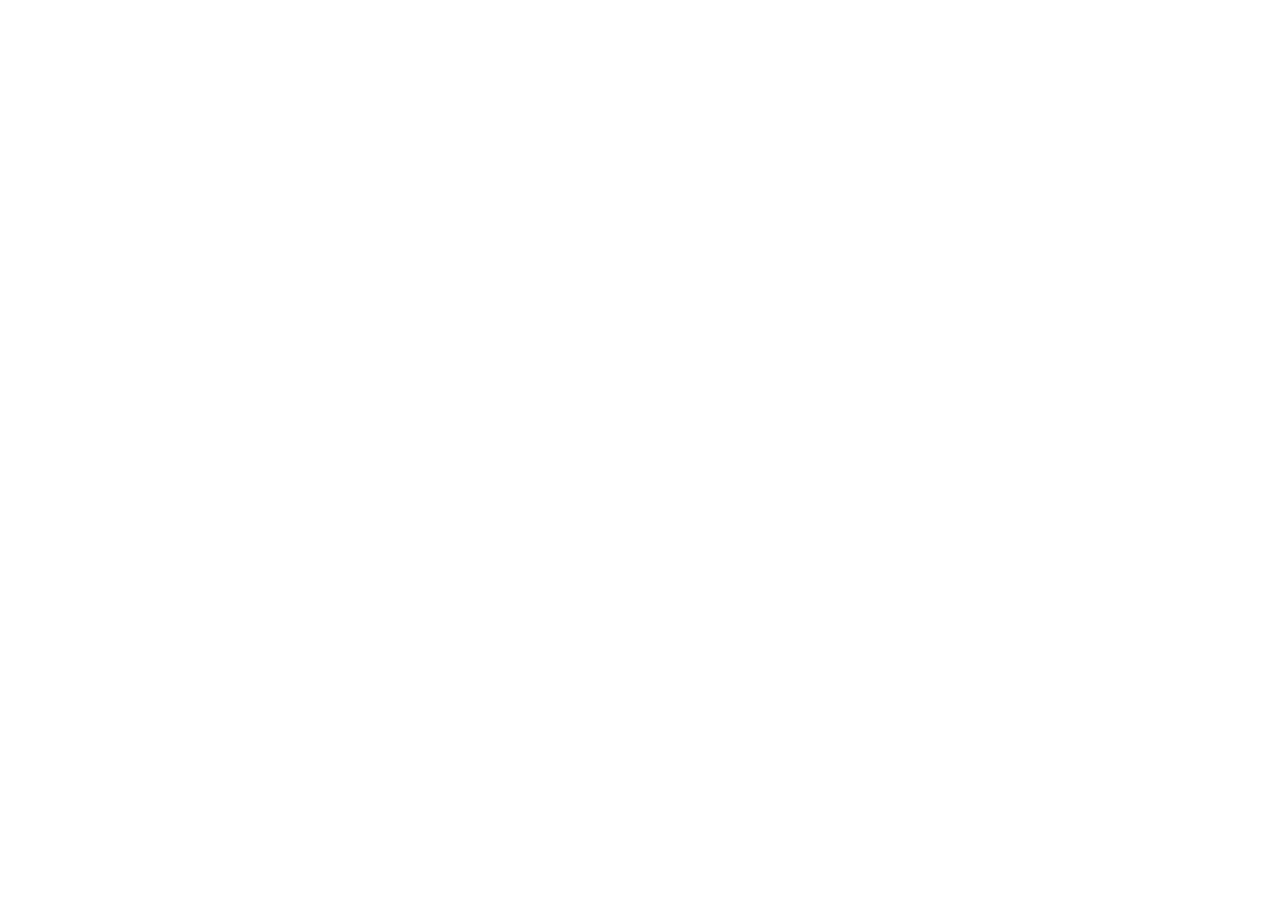
==== tizen/index.html @ 865bf4b4 "feat: implement TV overlay notification system for Tizen apps, including API endpoints and in-memory" ====
<!DOCTYPE html>
<html>
<head>
    <meta charset="utf-8" />
    <meta name="viewport" content="width=device-width, initial-scale=1.0, maximum-scale=1.0">
    <meta name="description" content="Rental PS Smart Billing - Tizen TV overlay"/>

    <title>Rental PS Smart Billing</title>

    <link rel="stylesheet" type="text/css" href="css/style.css"/>
    <script src="js/main.js"></script>
</head>

<body>
  <div id="idle-overlay">
    <h1>Sesi Belum Dimulai</h1>
    <p>Silakan hubungi operator untuk memulai sesi bermain</p>
  </div>
  <div id="warning-banner"></div>
</body>
</html>
---- tizen/css/style.css ----
* {
    box-sizing: border-box;
    margin: 0;
    padding: 0;
    font-family: Lucida Sans, Arial, Helvetica, sans-serif;
}

html,
body {
    width: 100%;
    height: 100%;
    overflow: hidden;
    background-color: transparent;
}

#idle-overlay {
    position: fixed;
    top: 0;
    left: 0;
    width: 100vw;
    height: 100vh;
    display: none;
    flex-direction: column;
    align-items: center;
    justify-content: center;
    background: rgba(0, 0, 0, 0.85);
    color: #ffffff;
    text-align: center;
    z-index: 100;
    padding: 40px;
}

#idle-overlay.show {
    display: flex;
}

#idle-overlay h1 {
    font-size: 72px;
    font-weight: bold;
    margin-bottom: 24px;
    letter-spacing: 1px;
}

#idle-overlay p {
    font-size: 40px;
    color: #dddddd;
    max-width: 80%;
    line-height: 1.4;
}

#warning-banner {
    position: fixed;
    top: 0;
    left: 0;
    width: 100%;
    padding: 28px 40px;
    background: #ff8c00;
    color: #111111;
    font-size: 48px;
    font-weight: bold;
    text-align: center;
    z-index: 200;
    opacity: 0;
    visibility: hidden;
    pointer-events: none;
    transition: opacity 0.3s ease;
}

#warning-banner.show {
    opacity: 1;
    visibility: visible;
}
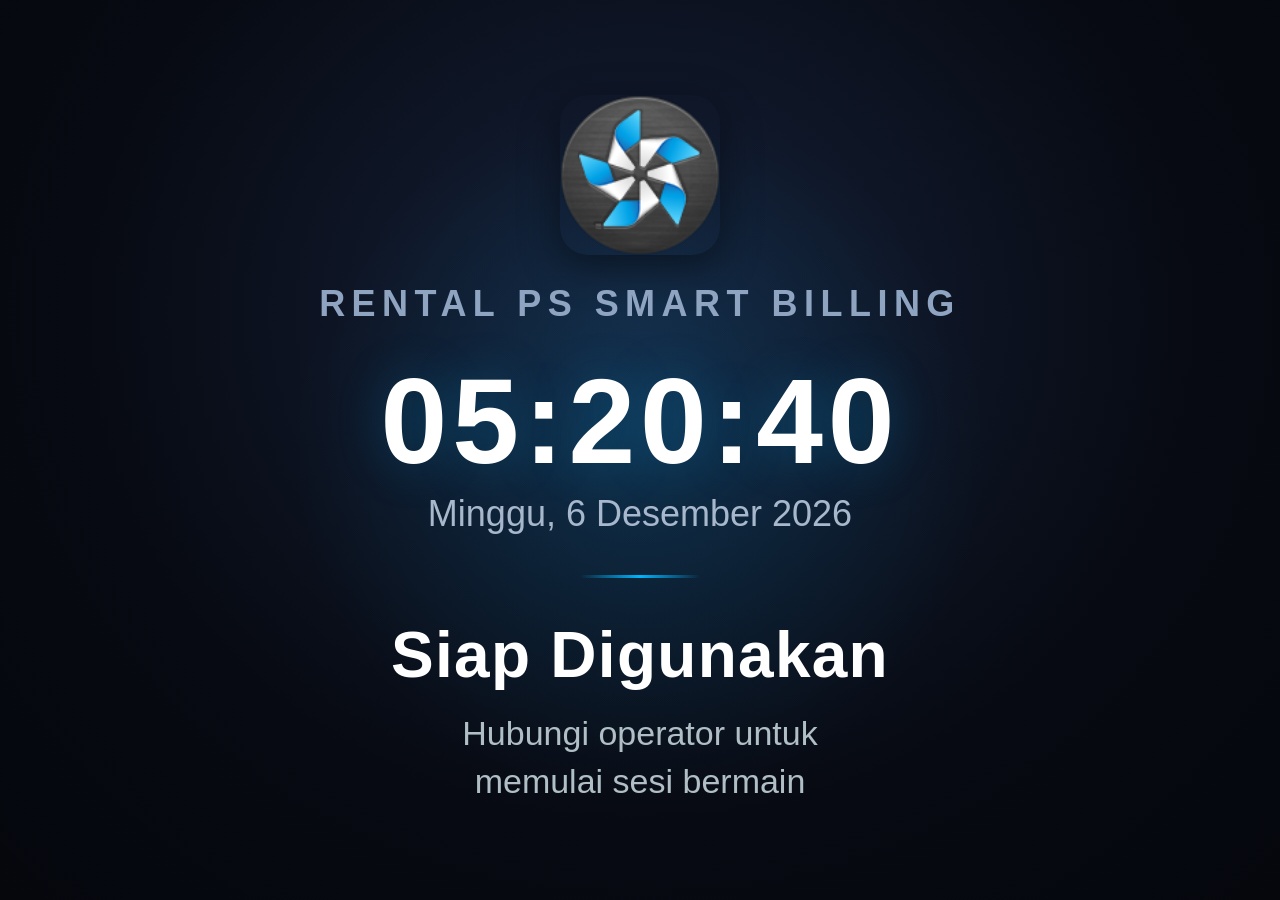
==== commit bec929b5: "feat: implement session end summary dialog and enhance billing service with session overlay manageme" ====
--- a/tizen/index.html
+++ b/tizen/index.html
@@ -3,7 +3,7 @@
 <head>
     <meta charset="utf-8" />
     <meta name="viewport" content="width=device-width, initial-scale=1.0, maximum-scale=1.0">
-    <meta name="description" content="Rental PS Smart Billing - Tizen TV overlay"/>
+    <meta name="description" content="Rental PS Smart Billing - Tizen TV home overlay"/>
 
     <title>Rental PS Smart Billing</title>
 
@@ -12,10 +12,26 @@
 </head>
 
 <body>
-  <div id="idle-overlay">
-    <h1>Sesi Belum Dimulai</h1>
-    <p>Silakan hubungi operator untuk memulai sesi bermain</p>
+  <!-- Halaman depan (pengganti HOME). Disembunyikan saat sesi aktif / sinyal HDMI. -->
+  <div id="home-screen" class="show">
+    <div class="home-glow" aria-hidden="true"></div>
+    <div class="home-content">
+      <img class="home-logo" src="icon.png" alt="Logo" />
+      <p class="home-brand">Rental PS Smart Billing</p>
+      <p id="home-clock" class="home-clock">--:--:--</p>
+      <p id="home-date" class="home-date">—</p>
+      <div class="home-divider" aria-hidden="true"></div>
+      <h1 class="home-title">Siap Digunakan</h1>
+      <p class="home-subtitle">Hubungi operator untuk memulai sesi bermain</p>
+    </div>
   </div>
+
+  <!-- HUD sesi: nama paket + countdown (pojok kanan atas) -->
+  <div id="session-hud">
+    <p id="session-package" class="session-package">—</p>
+    <p id="session-countdown" class="session-countdown">--:--:--</p>
+  </div>
+
   <div id="warning-banner"></div>
 </body>
 </html>
--- a/tizen/css/style.css
+++ b/tizen/css/style.css
@@ -10,42 +10,157 @@
     width: 100%;
     height: 100%;
     overflow: hidden;
-    background-color: transparent;
+    background-color: #070a12;
 }
 
-#idle-overlay {
+/* —— Halaman depan (HOME) —— */
+#home-screen {
     position: fixed;
-    top: 0;
-    left: 0;
-    width: 100vw;
-    height: 100vh;
+    inset: 0;
     display: none;
-    flex-direction: column;
     align-items: center;
     justify-content: center;
-    background: rgba(0, 0, 0, 0.85);
+    z-index: 100;
+    background: radial-gradient(ellipse at 50% 35%, #152038 0%, #070a12 62%, #05070d 100%);
     color: #ffffff;
     text-align: center;
-    z-index: 100;
-    padding: 40px;
+    padding: 48px;
 }
 
-#idle-overlay.show {
+#home-screen.show {
     display: flex;
 }
 
-#idle-overlay h1 {
-    font-size: 72px;
-    font-weight: bold;
-    margin-bottom: 24px;
-    letter-spacing: 1px;
+.home-glow {
+    position: absolute;
+    width: 55vw;
+    height: 55vw;
+    max-width: 900px;
+    max-height: 900px;
+    border-radius: 50%;
+    background: radial-gradient(circle, rgba(0, 180, 255, 0.14) 0%, transparent 70%);
+    pointer-events: none;
 }
 
-#idle-overlay p {
-    font-size: 40px;
-    color: #dddddd;
-    max-width: 80%;
+.home-content {
+    position: relative;
+    z-index: 1;
+    display: flex;
+    flex-direction: column;
+    align-items: center;
+    max-width: 90vw;
+}
+
+.home-logo {
+    width: 160px;
+    height: 160px;
+    object-fit: contain;
+    margin-bottom: 28px;
+    border-radius: 28px;
+    box-shadow: 0 12px 40px rgba(0, 0, 0, 0.45);
+}
+
+.home-brand {
+    font-size: 36px;
+    font-weight: 600;
+    letter-spacing: 0.18em;
+    text-transform: uppercase;
+    color: #8fa4c0;
+    margin-bottom: 36px;
+}
+
+.home-clock {
+    font-size: 120px;
+    font-weight: 700;
+    line-height: 1;
+    letter-spacing: 0.04em;
+    color: #ffffff;
+    font-variant-numeric: tabular-nums;
+    text-shadow: 0 0 48px rgba(0, 180, 255, 0.25);
+    margin-bottom: 12px;
+}
+
+.home-date {
+    font-size: 36px;
+    color: #a8b8cc;
+    margin-bottom: 40px;
+    text-transform: capitalize;
+}
+
+.home-divider {
+    width: 120px;
+    height: 3px;
+    border-radius: 2px;
+    background: linear-gradient(90deg, transparent, #00b4ff, transparent);
+    margin-bottom: 40px;
+}
+
+.home-title {
+    font-size: 64px;
+    font-weight: 700;
+    letter-spacing: 0.02em;
+    margin-bottom: 18px;
+}
+
+.home-subtitle {
+    font-size: 34px;
+    color: #b0bec5;
+    max-width: 70%;
     line-height: 1.4;
+}
+
+/* —— HUD paket + countdown —— */
+#session-hud {
+    position: fixed;
+    top: 36px;
+    right: 40px;
+    z-index: 150;
+    min-width: 280px;
+    padding: 18px 28px;
+    border-radius: 16px;
+    background: rgba(7, 10, 18, 0.72);
+    border: 1px solid rgba(255, 255, 255, 0.14);
+    box-shadow: 0 10px 28px rgba(0, 0, 0, 0.35);
+    color: #ffffff;
+    text-align: right;
+    opacity: 0;
+    visibility: hidden;
+    pointer-events: none;
+    transition: opacity 0.25s ease;
+}
+
+#session-hud.show {
+    opacity: 1;
+    visibility: visible;
+}
+
+#session-hud.warning {
+    border-color: rgba(255, 140, 0, 0.7);
+    background: rgba(40, 22, 0, 0.78);
+}
+
+.session-package {
+    font-size: 28px;
+    font-weight: 600;
+    color: #cfd8dc;
+    margin-bottom: 6px;
+    max-width: 420px;
+    overflow: hidden;
+    text-overflow: ellipsis;
+    white-space: nowrap;
+}
+
+.session-countdown {
+    font-size: 52px;
+    font-weight: 700;
+    letter-spacing: 0.04em;
+    font-variant-numeric: tabular-nums;
+    line-height: 1.1;
+    color: #ffffff;
+}
+
+#session-hud.warning .session-countdown {
+    color: #ffb74d;
 }
 
 #warning-banner {
